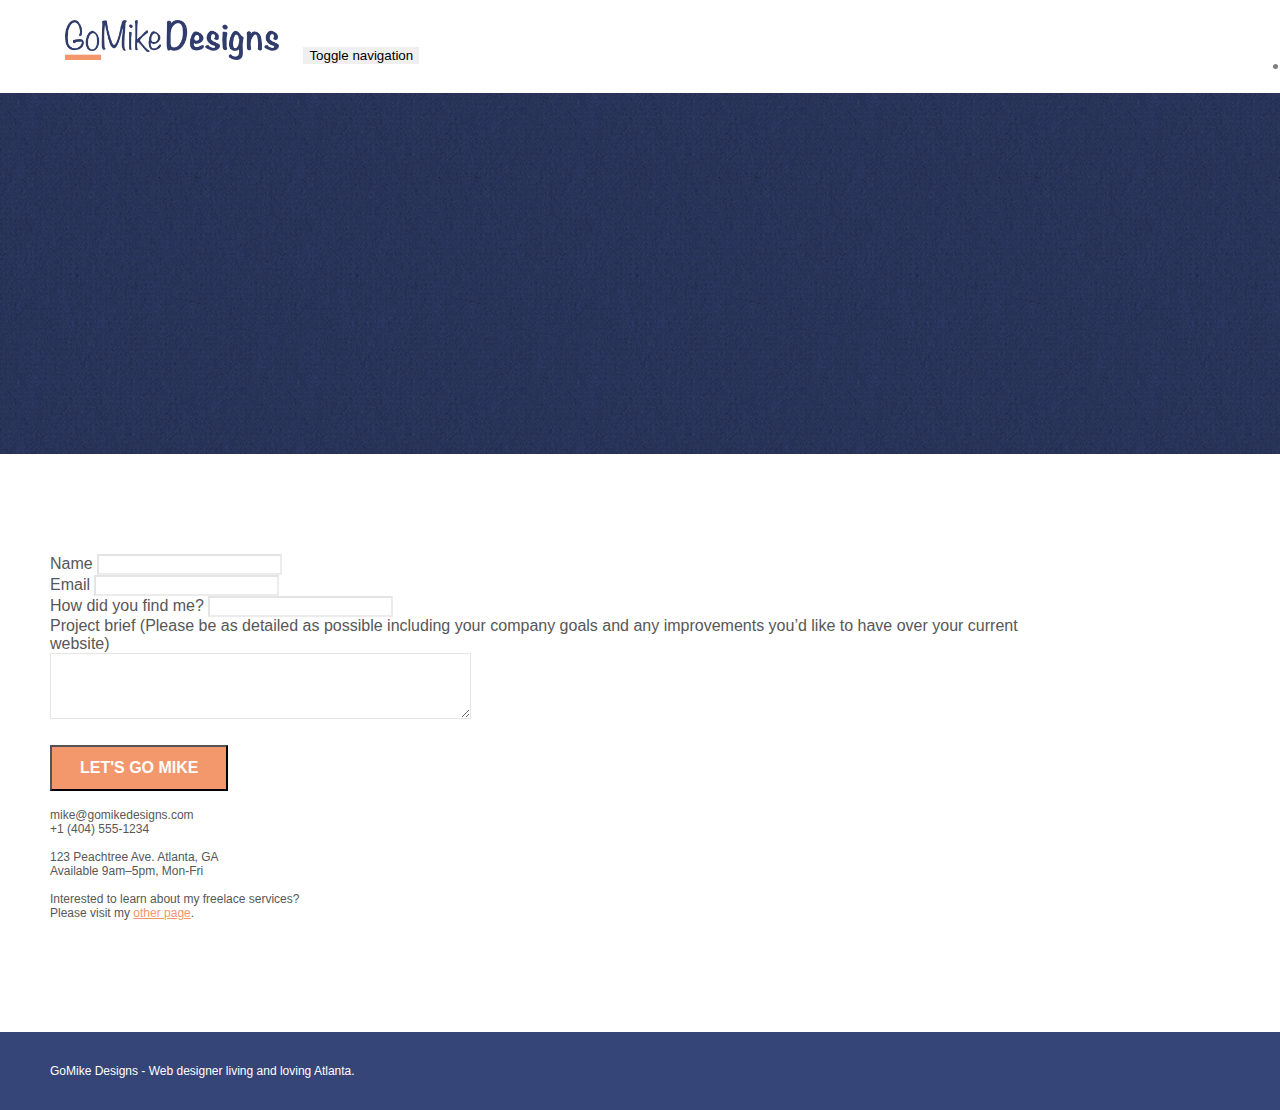
==== page2.html @ 4444575f "Add files via upload" ====
<!doctype html>
<html lang="Default">
<head>
    <meta charset="utf-8">
    <meta name="keywords" content="">
    <meta name="description" content="">
    <meta name="viewport" content="width=device-width, initial-scale=1.0, viewport-fit=cover">
    <link rel="shortcut icon" type="image/png" href="favicon.jpg">
    
	<link rel="stylesheet" type="text/css" href="./css/bootstrap.min.css">
	<link rel="stylesheet" type="text/css" href="style.css">
	<link rel="stylesheet" type="text/css" href="./css/font-awesome.min.css">
	<link rel="stylesheet" type="text/css" href="./css/et-line.min.css">
	
    
	<script src="./js/jquery-2.1.0.min.js"></script>
	<script src="./js/bootstrap.min.js"></script>
	<script src="./js/blocs.min.js"></script>
	<script src="./js/jqBootstrapValidation.js"></script>
	<script src="./js/formHandler.js"></script>
    <title>page2</title>

    
<!-- Analytics -->
 
<!-- Analytics END -->
    
</head>
<body>
<!-- Main container -->
<div class="page-container">
    
<!-- bloc-0 -->
<div class="bloc bgc-white l-bloc " id="bloc-0">
	<div class="container bloc-sm">
		<nav class="navbar row">
			<div class="navbar-header">
				<a class="navbar-brand" href="index.html"><img src="img/atlanta%20web%20design%20logo.png"  height="40" /></a>
				<button id="nav-toggle" type="button" class="ui-navbar-toggle navbar-toggle" data-toggle="collapse" data-target=".navbar-1">
					<span class="sr-only">Toggle navigation</span><span class="icon-bar"></span><span class="icon-bar"></span><span class="icon-bar"></span>
				</button>
			</div>
			<div class="collapse navbar-collapse navbar-1 special-dropdown-nav">
				<ul class="site-navigation nav navbar-nav">
					<li>
						<a href="index.html">Home</a>
					</li>
					<li>
					</li>
					<li>
						<a href="page2.html">page2</a>
					</li>
				</ul>
			</div>
		</nav>
	</div>
</div>
<!-- bloc-0 END -->

<!-- bloc-6 -->
<div class="bloc bg-dots-bg bg-repeat bgc-dark-slate-blue d-bloc bloc-bg-texture texture-paper" id="bloc-6">
	<div class="container bloc-lg">
		<div class="row">
			<div class="col-sm-12">
				<p class="text-center hero-bloc-text tc-white">
					Let&rsquo;s talk web design!
				</p>
				<p class="text-center mg-lg tc-white tight-width-whitespace">
					I&rsquo;m super excited that you want to work together.<br>Please fill in the form below or get in touch so I can learn about your project <br>and we can setup time to &nbsp;talk websites and Atlanta city love.
				</p>
			</div>
		</div>
	</div>
</div>
<!-- bloc-6 END -->

<!-- bloc-7 -->
<div class="bloc bgc-white l-bloc" id="bloc-7">
	<div class="container bloc-lg">
		<div class="row">
			<div class="col-sm-6">
				<form id="form_1" novalidate success-msg="Your message has been sent." fail-msg="Sorry it seems that our mail server is not responding, Sorry for the inconvenience!">
					<div class="form-group">
						<label>
							Name
						</label>
						<input id="name" class="form-control" required />
					</div>
					<div class="form-group">
						<label>
							Email
						</label>
						<input id="email" class="form-control" type="email" required />
					</div>
					<div class="form-group">
						<label>
							How did you find me?
						</label>
						<input class="form-control" type="email" required id="input_504" />
					</div>
					<div class="form-group">
						<label>
							Project brief (Please be as detailed as possible including your company goals and any improvements you&rsquo;d like to have over your current website)<br>
						</label><textarea id="message" class="form-control" rows="4" cols="50" required></textarea>
					</div> 
					<button class="bloc-button btn btn-lg btn-block cta-hero btn-atomic-tangerine" type="submit">
						Let's go Mike
					</button>
				</form>
			</div>
			<div class="col-sm-6">
				<p>
					mike@gomikedesigns.com<br>+1 (404) 555-1234<br> <br>123 Peachtree Ave. Atlanta, GA<br>Available 9am–5pm, Mon-Fri <br> <br>Interested to learn about my freelace services? <br>Please visit my&nbsp;<a class="ltc-atomic-tangerine" href="index.html">other page</a>.
				</p>
			</div>
		</div>
	</div>
</div>
<!-- bloc-7 END -->

<!-- ScrollToTop Button -->
<a class="bloc-button btn btn-d scrollToTop" onclick="scrollToTarget('1')"><span class="fa fa-chevron-up"></span></a>
<!-- ScrollToTop Button END-->


<!-- Footer - bloc-8 -->
<div class="bloc bgc-dark-slate-blue d-bloc" id="bloc-8">
	<div class="container bloc-sm">
		<div class="row">
			<div class="col-sm-12">
				<p class="text-center white">
					GoMike Designs - Web designer living and loving Atlanta.<br>
				</p>
				<div class="row row-no-gutters social">
					<div class="col-sm-3">
						<div class="text-center">
							<a class="social" href="index.html"><span class="fa fa-twitter icon-md"></span></a>
						</div>
					</div>
					<div class="col-sm-3">
						<div class="text-center">
							<a class="social" href="index.html"><span class="fa fa-facebook icon-md"></span></a>
						</div>
					</div>
					<div class="col-sm-3">
						<div class="text-center">
							<a class="social" href="index.html"><span class="fa fa-dribbble icon-md"></span></a>
						</div>
					</div>
					<div class="col-sm-3">
						<div class="text-center">
							<a class="social" href="index.html"><span class="fa fa-instagram icon-md"></span></a>
						</div>
					</div>
				</div>
			</div>
		</div>
	</div>
</div>
<!-- Footer - bloc-8 END -->

</div>
<!-- Main container END -->
    

</body>
</html>
---- style.css ----
body {
    margin: 0;
    padding: 0;
    background: #FFF;
    overflow-x: hidden;
    -webkit-font-smoothing: antialiased;
    -moz-osx-font-smoothing: grayscale;
}

a,
button {
    transition: all .3s ease-in-out;
    outline: none!important;
}

a:hover {
    text-decoration: none;
    cursor: pointer;
}

#page-loading-blocs-notifaction {
    position: fixed;
    top: 0;
    bottom: 0;
    width: 100%;
    z-index: 100000;
    background: #FFFFFF url("img/pageload-spinner.gif") no-repeat center center;
}

.bloc {
    width: 100%;
    clear: both;
    background: 50% 50% no-repeat;
    padding: 0 50px;
    -webkit-background-size: cover;
    -moz-background-size: cover;
    -o-background-size: cover;
    background-size: cover;
    position: relative;
}

.bloc .container {
    padding-left: 0;
    padding-right: 0;
}

.bloc-lg {
    padding: 100px 50px;
}

.bloc-md {
    padding: 50px;
}

.bloc-sm {
    padding: 20px 50px;
}

.bg-center,
.bg-l-edge,
.bg-r-edge,
.bg-t-edge,
.bg-b-edge,
.bg-tl-edge,
.bg-bl-edge,
.bg-tr-edge,
.bg-br-edge,
.bg-repeat {
    -webkit-background-size: auto!important;
    -moz-background-size: auto!important;
    -o-background-size: auto!important;
    background-size: auto!important;
}

.bg-repeat {
    background: repeat;
}

.bg-t-edge {
    background: top no-repeat;
}

.bloc-bg-texture::before {
    content: "";
    background-size: 2px 2px;
    position: absolute;
    top: 0;
    bottom: 0;
    left: 0;
    right: 0;
}

.texture-paper::before {
    background: url("img/texture-paper.png");
    background-size: 280px 280px;
}

.b-parallax {
    background-attachment: fixed;
}

.d-bloc {
    color: rgba(255, 255, 255, .7);
}

.d-bloc button:hover {
    color: rgba(255, 255, 255, .9);
}

.d-bloc .icon-round,
.d-bloc .icon-square,
.d-bloc .icon-rounded,
.d-bloc .icon-semi-rounded-a,
.d-bloc .icon-semi-rounded-b {
    border-color: rgba(255, 255, 255, .9);
}

.d-bloc .divider-h span {
    border-color: rgba(255, 255, 255, .2);
}

.d-bloc .a-btn,
.d-bloc .navbar a,
.d-bloc .navbar-brand,
.d-bloc a .icon-sm,
.d-bloc a .icon-md,
.d-bloc a .icon-lg,
.d-bloc a .icon-xl,
.d-bloc h1 a,
.d-bloc h2 a,
.d-bloc h3 a,
.d-bloc h4 a,
.d-bloc h5 a,
.d-bloc h6 a,
.d-bloc p a {
    color: rgba(255, 255, 255, .6);
}

.d-bloc .a-btn:hover,
.d-bloc .navbar a:hover,
.d-bloc .navbar-brand:hover,
.d-bloc a:hover .icon-sm,
.d-bloc a:hover .icon-md,
.d-bloc a:hover .icon-lg,
.d-bloc a:hover .icon-xl,
.d-bloc h1 a:hover,
.d-bloc h2 a:hover,
.d-bloc h3 a:hover,
.d-bloc h4 a:hover,
.d-bloc h5 a:hover,
.d-bloc h6 a:hover,
.d-bloc p a:hover {
    color: rgba(255, 255, 255, 1);
}

.d-bloc .navbar-toggle .icon-bar {
    background: rgba(255, 255, 255, 1);
}

.d-bloc .btn-wire,
.d-bloc .btn-wire:hover {
    color: rgba(255, 255, 255, 1);
    border-color: rgba(255, 255, 255, 1);
}

.d-bloc .panel {
    color: rgba(0, 0, 0, .5);
}

.d-bloc .panel button:hover {
    color: rgba(0, 0, 0, .7);
}

.d-bloc .panel icon {
    border-color: rgba(0, 0, 0, .7);
}

.d-bloc .panel .divider-h span {
    border-color: rgba(0, 0, 0, .1);
}

.d-bloc .panel .a-btn {
    color: rgba(0, 0, 0, .6);
}

.d-bloc .panel .a-btn:hover {
    color: rgba(0, 0, 0, 1);
}

.d-bloc .panel .btn-wire,
.d-bloc .panel .btn-wire:hover {
    color: rgba(0, 0, 0, .7);
    border-color: rgba(0, 0, 0, .3);
}

.d-bloc .panel,
.l-bloc {
    color: rgba(0, 0, 0, .5);
}

.d-bloc .panel button:hover,
.l-bloc button:hover {
    color: rgba(0, 0, 0, .7);
}

.l-bloc .icon-round,
.l-bloc .icon-square,
.l-bloc .icon-rounded,
.l-bloc .icon-semi-rounded-a,
.l-bloc .icon-semi-rounded-b {
    border-color: rgba(0, 0, 0, .7);
}

.d-bloc .panel .divider-h span,
.l-bloc .divider-h span {
    border-color: rgba(0, 0, 0, .1);
}

.d-bloc .panel .a-btn,
.l-bloc .a-btn,
.l-bloc .navbar a,
.l-bloc .navbar-brand,
.l-bloc a .icon-sm,
.l-bloc a .icon-md,
.l-bloc a .icon-lg,
.l-bloc a .icon-xl,
.l-bloc h1 a,
.l-bloc h2 a,
.l-bloc h3 a,
.l-bloc h4 a,
.l-bloc h5 a,
.l-bloc h6 a,
.l-bloc p a {
    color: rgba(0, 0, 0, .6);
}

.d-bloc .panel .a-btn:hover,
.l-bloc .a-btn:hover,
.l-bloc .navbar a:hover,
.l-bloc .navbar-brand:hover,
.l-bloc a:hover .icon-sm,
.l-bloc a:hover .icon-md,
.l-bloc a:hover .icon-lg,
.l-bloc a:hover .icon-xl,
.l-bloc h1 a:hover,
.l-bloc h2 a:hover,
.l-bloc h3 a:hover,
.l-bloc h4 a:hover,
.l-bloc h5 a:hover,
.l-bloc h6 a:hover,
.l-bloc p a:hover {
    color: rgba(0, 0, 0, 1);
}

.l-bloc .navbar-toggle .icon-bar {
    color: rgba(0, 0, 0, .6);
}

.d-bloc .panel .btn-wire,
.d-bloc .panel .btn-wire:hover,
.l-bloc .btn-wire,
.l-bloc .btn-wire:hover {
    color: rgba(0, 0, 0, .7);
    border-color: rgba(0, 0, 0, .3);
}

.voffset {
    margin-top: 30px;
}

.voffset-lg {
    margin-top: 80px;
}

.row-no-gutters {
    margin-right: 0;
    margin-left: 0;
}

.row.row-no-gutters > [class^="col-"],
.row.row-no-gutters > [class*=" col-"] {
    padding-right: 0;
    padding-left: 0;
}

#bloc-2-services p {
    font-size: 11px;
}

.navbar {
    margin-bottom: 0;
    z-index: 1;
}

.navbar-brand {
    height: auto;
    padding: 3px 15px;
    font-size: 25px;
    font-weight: normal;
    font-weight: 600;
    line-height: 44px;
}

.navbar-brand img {
    max-height: 200px;
    margin: 0 5px 0 0;
    display: inline;
}

.navbar-brand img[src$=svg] {
    min-width: 100px;
}

.nav-center .navbar-brand img {
    margin: 0;
}

.navbar .nav {
    padding-top: 2px;
    margin-right: -16px;
    float: right;
    z-index: 1;
}

.nav > li {
    float: left;
    margin-top: 4px;
    font-size: 16px;
}

.navbar-nav .open .dropdown-menu > li > a {
    text-align: inherit;
}

.nav > li a:hover,
.nav > li a:focus {
    background: transparent;
}

.navbar-toggle {
    margin: 10px 10px 0 0;
    border: 0px;
}

.navbar-toggle:hover {
    background: transparent!important;
}

.navbar-toggle .icon-bar {
    background-color: rgba(0, 0, 0, .5);
    width: 26px;
}

.nav-invert .navbar .nav {
    float: left;
}

.nav-invert .navbar-header,
.nav-invert .navbar-brand {
    float: right;
    position: relative;
    z-index: 2;
}

@media (min-width: 768px) {
    .site-navigation {
        position: absolute;
        top: 50%;
        right: 20px;
        transform: translate(0, -50%);
        -webkit-transform: translateY(-50%);
    }
    .nav > li .dropdown-menu a,
    .nav > li .dropdown-menu a:hover {
        color: #484848;
    }
    .nav-invert .site-navigation {
        left: 0;
        right: 0;
    }
    .nav-center {
        text-align: center;
    }
    .nav-center .navbar-header {
        width: 100%;
    }
    .nav-center .navbar-header,
    .nav-center .navbar-brand,
    .nav-center .nav > li {
        float: none;
        display: inline-block;
    }
    .nav-center .site-navigation {
        position: relative;
        width: 100%;
        right: 0;
        margin-right: 0px;
        margin-top: 20px;
    }
    .nav-center.mini-nav .navbar-toggle {
        float: none;
        margin: 10px auto 0;
    }
}

.nav > li > .dropdown a {
    background: none!important;
    display: block;
    padding: 14px 15px;
}

nav .caret {
    margin: 0 5px;
}

.dropdown-menu .dropdown-menu {
    top: -8px;
    left: 100%;
}

.dropdown-menu .dropmenu-flow-right {
    top: 100%;
    left: 0;
    margin-left: -1px;
    border-top-left-radius: 0;
    border-top-right-radius: 0;
}

.dropdown-menu .dropdown span {
    border: 4px solid black;
    border-top-color: transparent;
    border-right-color: transparent;
    border-bottom-color: transparent;
    margin: 6px -5px 0 0!important;
    float: right;
}

.mg-md {
    margin-top: 10px;
    margin-bottom: 20px;
}

.mg-lg {
    margin-top: 10px;
    margin-bottom: 40px;
}

.btn {
    margin: 0 5px 5px 0;
}

.btn.pull-right {
    margin: 0 0 5px 5px;
}

.btn-d,
.btn-d:hover,
.btn-d:focus {
    color: #FFF;
    background: rgba(0, 0, 0, .3);
}

button {
    outline: none!important;
}

.btn-rd {
    border-radius: 40px;
}

.btn-clean {
    border: 1px solid rgba(0, 0, 0, .08);
    border-bottom-color: rgba(0, 0, 0, .1);
    text-shadow: 0 1px 0 rgba(0, 0, 1, .1);
    box-shadow: 0 1px 3px rgba(0, 0, 1, .25), inset 0 1px 0 0 rgba(255, 255, 255, .15);
}

.icon-md {
    font-size: 30px!important;
}

.icon-lg {
    font-size: 60px!important;
}

.sm-shadow {
    text-shadow: 0 1px 2px rgba(0, 0, 0, .3);
}

.panel-sq,
.panel-sq .panel-heading,
.panel-sq .panel-footer {
    border-radius: 0;
}

.panel-rd {
    border-radius: 30px;
}

.panel-rd .panel-heading {
    border-radius: 29px 29px 0 0;
}

.panel-rd .panel-footer {
    border-radius: 0 0 29px 29px;
}

.form-control {
    border-color: rgba(0, 0, 0, .1);
    box-shadow: none;
}

.scrollToTop {
    width: 40px;
    height: 40px;
    position: fixed;
    bottom: 20px;
    right: 20px;
    opacity: 0;
    z-index: 500;
    transition: all .3s ease-in-out;
}

.scrollToTop span {
    margin-top: 6px;
}

.showScrollTop {
    font-size: 14px;
    opacity: 1;
}

a[data-lightbox] {
    position: relative;
    display: block;
    text-align: center;
}

a[data-lightbox]:hover::before {
    content: "+";
    font-family: "HelveticaNeue-Light", "Helvetica Neue Light", "Helvetica Neue", Helvetica, Arial;
    font-size: 32px;
    width: 50px;
    height: 50px;
    margin-left: -25px;
    border-radius: 50%;
    background: rgba(0, 0, 0, .6);
    color: #FFF;
    font-weight: 100;
    z-index: 1;
    position: absolute;
    top: 50%;
    transform: translateY(-50%);
    -webkit-transform: translateY(-50%);
}

a[data-lightbox]:hover img {
    opacity: 0.6;
    -webkit-animation-fill-mode: none;
    animation-fill-mode: none;
}

#lightbox-modal {
    display: flex;
    align-items: center;
}

#lightbox-modal .modal-dialog {
    width: 90%;
    max-width: 900px;
    margin: 0 auto 0;
}

#lightbox-modal .modal-dialog img {
    max-height: 90vh;
    margin: 0 auto;
}

.lightbox-caption {
    padding: 20px;
    color: #FFF;
    background: rgba(0, 0, 0, .5);
    position: absolute;
    left: 15px;
    right: 15px;
    bottom: 5px;
}

.close-lightbox {
    color: #FFF;
    font-size: 30px;
    position: absolute;
    top: 20px;
    right: 20px;
    z-index: 20;
    background: rgba(0, 0, 0, .5);
    border: none;
    line-height: 30px;
    padding: 0 9px 5px;
    opacity: 0.3;
}

.close-lightbox:hover,
.next-lightbox:hover,
.prev-lightbox:hover {
    opacity: 1.0;
    color: #FFF;
}

.next-lightbox,
.prev-lightbox {
    font-size: 20px;
    color: rgba(255, 255, 255, .9);
    background: rgba(0, 0, 0, .5);
    transition: all .2s ease-in-out;
    position: absolute;
    top: 45%;
    z-index: 1;
    opacity: 0.4;
}

.next-lightbox {
    padding: 6px 8px 1px 13px;
    right: 25px;
}

.prev-lightbox {
    padding: 6px 13px 1px 10px;
    left: 25px;
}

.snapshot-lb .modal-body {
    padding-bottom: 45px;
}

.snapshot-lb .lightbox-caption {
    padding: 0;
    color: rgba(0, 0, 0, .5);
    background: none;
}

h1,
h2,
h3,
h4,
h5,
h6,
p,
label,
.btn,
a {
    font-family: "helvetica";
    font-weight: 400;
    color: #575757!important;
}

.container {
    max-width: 1000px;
}

.hero-bloc-text {
    font-size: 38px;
}

.hero-bloc-text-sub {
    font-size: 36px;
}

.statement-bloc-text {
    line-height: 26px;
    font-style: italic;
    font-size: 20px;
    text-align: center;
    font-weight: lighter;
    max-width: 520px;
    margin: auto auto auto auto;
}

p {
    font-size: 12px;
}

.tight-width-whitespace {
    max-width: 600px;
    margin: auto auto auto auto;
}

.h1 {
    font-size: 20px;
    font-family: "Open Sans";
}

.cta-hero {
    margin-top: 22px;
    color: #FFFFFF!important;
    text-transform: uppercase;
    padding: 12px 28px 12px 28px;
    font-size: 1.0em;
    font-weight: 700;
}

.social {
    max-width: 400px;
    margin: auto auto auto auto;
}

h2 {
    font-size: 22px;
    line-height: 1.4em;
}

h3 {
    font-size: 15px;
    text-transform: uppercase;
    font-weight: 700;
    color: #333333!important;
}

.med-width-whitespace {
    max-width: 800px;
    margin: auto auto auto auto;
    box-shadow: 0px 0px 0px #000000;
}

h1 {
    color: #333333!important;
}

h4 {
    color: #333333!important;
}

.icons {
    margin-bottom: 14px;
    margin-top: 24px;
}

.white {
    color: #FFFFFF!important;
}

.portfolio-thumb {
    margin-bottom: 24px;
}

.portfolio-row {
    margin-bottom: 44px;
    margin-top: 50px;
}

.avatar {
    box-shadow: 0px 4px 9px rgba(0, 0, 0, 0.3);
}

.black-background {
    background-color: rgba(35, 31, 32, 0.7);
    padding: 40px 40px 40px 40px;
}

.bold-link {
    font-weight: 900;
    text-decoration: underline!important;
}

.service-header {
    font-size: 15px;
    font-weight: 700;
    text-transform: uppercase;
}

.bgc-white {
    background-color: #FFFFFF;
}

.bgc-dark-slate-blue {
    background-color: #364577;
}

.bgc-atomic-tangerine {
    background-color: #F3976C;
}

.tc-white {
    color: #364577!important;
}

.btn-atomic-tangerine {
    background: #F3976C;
    color: #FFFFFF!important;
}

.btn-atomic-tangerine:hover {
    background: #c27956!important;
    color: #FFFFFF!important;
}

.ltc-white {
    color: #FFFFFF!important;
}

.ltc-white:hover {
    color: #cccccc!important;
}

.ltc-atomic-tangerine {
    color: #F3976C!important;
}

.ltc-atomic-tangerine:hover {
    color: #c27956!important;
}

.icon-dark-slate-blue {
    color: #364577!important;
    border-color: #364577!important;
}

.bg-dots-bg {
    background-image: url("img/dots-bg.png");
}

.bg-lines-h2-bg {
    background-image: url("img/lines-h2-bg.png");
}

.bg-atlanta-20made-20sign {
    background-image: url("img/atlanta%20made%20sign.jpg");
}

.bg-atlanta-20made-20sign-20orange {
    background-image: url("img/atlanta%20made%20sign%20orange.jpg");
}

@media (max-width: 1024px) {
    .bloc {
        padding-left: 20px;
        padding-right: 20px;
    }
    .bloc.full-width-bloc,
    .bloc-tile-2.full-width-bloc .container,
    .bloc-tile-3.full-width-bloc .container,
    .bloc-tile-4.full-width-bloc .container {
        padding-left: 0;
        padding-right: 0;
    }
}

@media (max-width: 992px) and (min-width: 768px) {
    .navbar .nav {
        max-width: 80%
    }
    .nav-center.navbar .nav {
        max-width: 100%
    }
}

@media only screen and (min-device-width: 768px) and (max-device-width: 1024px) and (orientation: landscape) {
    .b-parallax {
        background-attachment: scroll;
    }
}

@media only screen and (min-device-width: 1024px) and (max-device-width: 1366px) and (-webkit-min-device-pixel-ratio: 1.5) {
    .b-parallax {
        background-attachment: scroll;
    }
}

@media (max-width: 991px) {
    .container {
        width: 100%;
    }
    .b-parallax {
        background-attachment: scroll;
    }
    .page-container,
    #hero-bloc {
        overflow-x: hidden;
        position: relative;
    }
    .bloc {
        padding-left: constant(safe-area-inset-left);
        padding-right: constant(safe-area-inset-right);
    }
    .bloc-group,
    .bloc-group .bloc {
        display: block;
        width: 100%;
    }
    .bloc-fill-screen .fill-bloc-top-edge,
    .bloc-fill-screen .fill-bloc-bottom-edge {
        padding: 0 20px;
        padding-left: constant(safe-area-inset-left);
        padding-right: constant(safe-area-inset-right);
    }
}

@media (max-width: 767px) {
    .page-container {
        overflow-x: hidden;
        position: relative;
    }
    h1,
    h2,
    h3,
    h4,
    h5,
    h6,
    p,
    #disqus_thread {
        padding-left: 10px!important;
        padding-right: 10px!important;
    }
    .b-parallax {
        background-attachment: scroll;
    }
    .navbar .nav {
        padding-top: 0;
        border-top: 1px solid rgba(0, 0, 0, .2);
        float: none!important;
    }
    .navbar.row {
        margin-left: 0;
        margin-right: 0;
    }
    .site-navigation {
        position: inherit;
        transform: none;
        -webkit-transform: none;
        -ms-transform: none;
    }
    .nav > li {
        margin-top: 0;
        border-bottom: 1px solid rgba(0, 0, 0, .1);
        background: rgba(0, 0, 0, .05);
        text-align: left;
        padding-left: 15px;
        width: 100%;
    }
    .nav > li:hover {
        background: rgba(0, 0, 0, .08);
    }
    .dropdown .dropdown a .caret {
        float: none;
        margin: 5px 0 0 10px!important;
        border: 4px solid black;
        border-bottom-color: transparent;
        border-right-color: transparent;
        border-left-color: transparent;
    }
    #hero-bloc .navbar .nav {
        background: rgba(0, 0, 0, .8);
    }
    #hero-bloc .navbar .nav a {
        color: rgba(255, 255, 255, .6);
    }
    .hero {
        padding: 50px 0;
    }
    .hero-nav {
        left: -1px;
        right: -1px;
    }
    .navbar-collapse {
        padding: 0;
        overflow-x: hidden;
        -webkit-box-shadow: none;
        box-shadow: none;
    }
    .navbar-brand img {
        max-height: 40px;
        width: auto;
    }
    .nav-invert .navbar-header {
        float: none;
        width: 100%;
    }
    .nav-invert .navbar-toggle {
        float: left;
        margin-left: 10px;
    }
    .bloc {
        padding-left: 0;
        padding-right: 0;
    }
    .bloc-xxl,
    .bloc-xl,
    .bloc-lg {
        padding: 40px 0;
    }
    .bloc-sm,
    .bloc-md {
        padding-left: 0;
        padding-right: 0;
    }
    .bloc-tile-2 .container,
    .bloc-tile-3 .container,
    .bloc-tile-4 .container,
    .bloc-fill-screen .fill-bloc-top-edge,
    .bloc-fill-screen .fill-bloc-bottom-edge {
        padding-left: 0;
        padding-right: 0;
    }
    .a-block {
        padding: 0 10px;
    }
    .btn-dwn {
        display: none;
    }
    .voffset {
        margin-top: 5px;
    }
    .voffset-md {
        margin-top: 20px;
    }
    .voffset-lg {
        margin-top: 30px;
    }
    form {
        padding: 5px;
    }
    .close-lightbox {
        display: inline-block;
    }
    .blocsapp-device-iphone5 {
        background-size: 216px 425px;
        padding-top: 60px;
        width: 216px;
        height: 425px;
    }
    .blocsapp-device-iphone5 img {
        width: 180px;
        height: 320px;
    }
}

@media (max-width: 400px) {
    .bloc {
        padding-left: 0;
        padding-right: 0;
    }
}

@media (max-width: 767px) {
    .bloc-mob-center-text {
        text-align: center;
    }
}
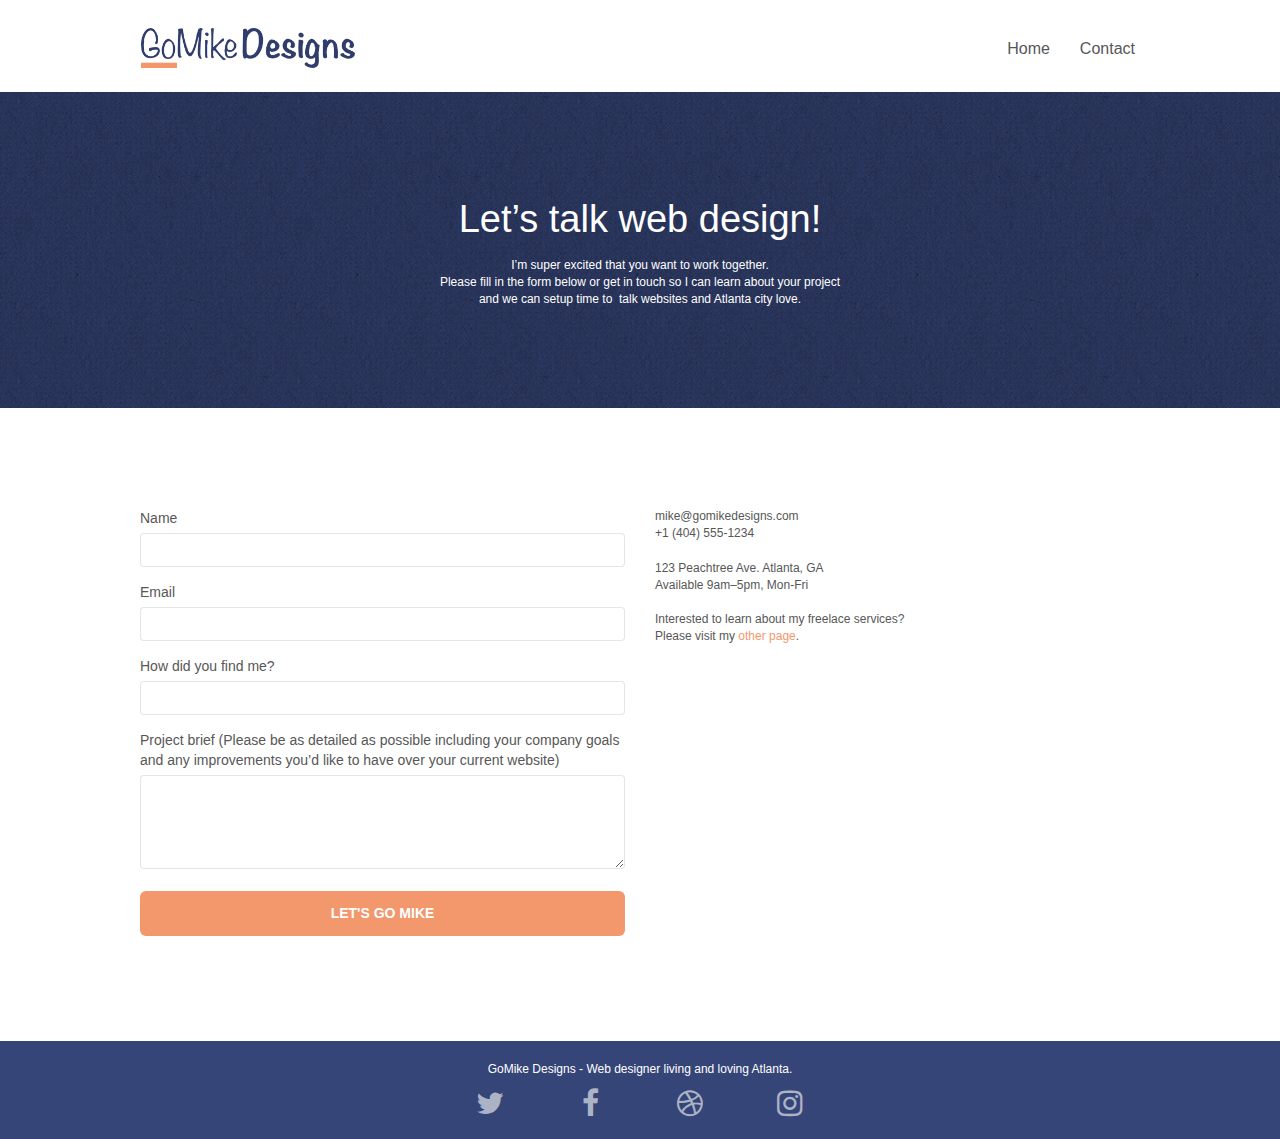
==== commit f72808e0: "Change color of text fix navigation and keywords" ====
--- a/page2.html
+++ b/page2.html
@@ -7,17 +7,17 @@
     <meta name="viewport" content="width=device-width, initial-scale=1.0, viewport-fit=cover">
     <link rel="shortcut icon" type="image/png" href="favicon.jpg">
     
-	<link rel="stylesheet" type="text/css" href="./css/bootstrap.min.css">
+	<link rel="stylesheet" type="text/css" href="./css/bootstrap.css">
 	<link rel="stylesheet" type="text/css" href="style.css">
-	<link rel="stylesheet" type="text/css" href="./css/font-awesome.min.css">
-	<link rel="stylesheet" type="text/css" href="./css/et-line.min.css">
+	<link rel="stylesheet" type="text/css" href="./css/font-awesome.css">
+	<link rel="stylesheet" type="text/css" href="./css/et-line.css">
 	
     
-	<script src="./js/jquery-2.1.0.min.js"></script>
-	<script src="./js/bootstrap.min.js"></script>
-	<script src="./js/blocs.min.js"></script>
-	<script src="./js/jqBootstrapValidation.js"></script>
-	<script src="./js/formHandler.js"></script>
+	<script src="./js/jquery-2.1.0.js"></script>
+	<script src="./js/bootstrap.js"></script>
+	<script src="./js/blocs.js"></script>
+	<script src="./js/jquery.touchSwipe.js"></script>
+	<script src="./js/gmaps.js"></script>
     <title>page2</title>
 
     
@@ -48,7 +48,7 @@
 					<li>
 					</li>
 					<li>
-						<a href="page2.html">page2</a>
+						<a href="page2.html">Contact</a>
 					</li>
 				</ul>
 			</div>
--- a/style.css
+++ b/style.css
@@ -438,6 +438,7 @@
 .mg-md {
     margin-top: 10px;
     margin-bottom: 20px;
+    font-size: 26px;
 }
 
 .mg-lg {
@@ -781,7 +782,7 @@
 }
 
 .tc-white {
-    color: #364577!important;
+    color: #ffffff!important;
 }
 
 .btn-atomic-tangerine {
@@ -828,7 +829,7 @@
 }
 
 .bg-atlanta-20made-20sign-20orange {
-    background-image: url("img/atlanta%20made%20sign%20orange.jpg");
+    background-image: url("img/atlanta-made-sign-orange-min.jpg");
 }
 
 @media (max-width: 1024px) {
--- a/css/et-line.css
+++ b/css/et-line.css
@@ -0,0 +1,519 @@
+@font-face {
+    font-family: et-line;
+    src: url(../fonts/et-line.eot);
+    src: url(../fonts/et-line.eot?#iefix) format('embedded-opentype'), url(../fonts/et-line.woff) format('woff'), url(../fonts/et-line.ttf) format('truetype'), url(../fonts/et-line.svg#et-line) format('svg');
+    font-weight: 400;
+    font-style: normal
+}
+
+.et-icon-adjustments,
+.et-icon-alarmclock,
+.et-icon-anchor,
+.et-icon-aperture,
+.et-icon-attachment,
+.et-icon-bargraph,
+.et-icon-basket,
+.et-icon-beaker,
+.et-icon-bike,
+.et-icon-book-open,
+.et-icon-briefcase,
+.et-icon-browser,
+.et-icon-calendar,
+.et-icon-camera,
+.et-icon-caution,
+.et-icon-chat,
+.et-icon-circle-compass,
+.et-icon-clipboard,
+.et-icon-clock,
+.et-icon-cloud,
+.et-icon-compass,
+.et-icon-desktop,
+.et-icon-dial,
+.et-icon-document,
+.et-icon-documents,
+.et-icon-download,
+.et-icon-dribbble,
+.et-icon-edit,
+.et-icon-envelope,
+.et-icon-expand,
+.et-icon-facebook,
+.et-icon-flag,
+.et-icon-focus,
+.et-icon-gears,
+.et-icon-genius,
+.et-icon-gift,
+.et-icon-global,
+.et-icon-globe,
+.et-icon-googleplus,
+.et-icon-grid,
+.et-icon-happy,
+.et-icon-hazardous,
+.et-icon-heart,
+.et-icon-hotairballoon,
+.et-icon-hourglass,
+.et-icon-key,
+.et-icon-laptop,
+.et-icon-layers,
+.et-icon-lifesaver,
+.et-icon-lightbulb,
+.et-icon-linegraph,
+.et-icon-linkedin,
+.et-icon-lock,
+.et-icon-magnifying-glass,
+.et-icon-map,
+.et-icon-map-pin,
+.et-icon-megaphone,
+.et-icon-mic,
+.et-icon-mobile,
+.et-icon-newspaper,
+.et-icon-notebook,
+.et-icon-paintbrush,
+.et-icon-paperclip,
+.et-icon-pencil,
+.et-icon-phone,
+.et-icon-picture,
+.et-icon-pictures,
+.et-icon-piechart,
+.et-icon-presentation,
+.et-icon-pricetags,
+.et-icon-printer,
+.et-icon-profile-female,
+.et-icon-profile-male,
+.et-icon-puzzle,
+.et-icon-quote,
+.et-icon-recycle,
+.et-icon-refresh,
+.et-icon-ribbon,
+.et-icon-rss,
+.et-icon-sad,
+.et-icon-scissors,
+.et-icon-scope,
+.et-icon-search,
+.et-icon-shield,
+.et-icon-speedometer,
+.et-icon-strategy,
+.et-icon-streetsign,
+.et-icon-tablet,
+.et-icon-target,
+.et-icon-telescope,
+.et-icon-toolbox,
+.et-icon-tools,
+.et-icon-tools-2,
+.et-icon-trophy,
+.et-icon-tumblr,
+.et-icon-twitter,
+.et-icon-upload,
+.et-icon-video,
+.et-icon-wallet,
+.et-icon-wine {
+    font-family: et-line;
+    speak: none;
+    font-style: normal;
+    font-weight: 400;
+    font-variant: normal;
+    text-transform: none;
+    line-height: 1;
+    -webkit-font-smoothing: antialiased;
+    -moz-osx-font-smoothing: grayscale;
+    display: inline-block
+}
+
+.et-icon-mobile:before {
+    content: "\e000"
+}
+
+.et-icon-laptop:before {
+    content: "\e001"
+}
+
+.et-icon-desktop:before {
+    content: "\e002"
+}
+
+.et-icon-tablet:before {
+    content: "\e003"
+}
+
+.et-icon-phone:before {
+    content: "\e004"
+}
+
+.et-icon-document:before {
+    content: "\e005"
+}
+
+.et-icon-documents:before {
+    content: "\e006"
+}
+
+.et-icon-search:before {
+    content: "\e007"
+}
+
+.et-icon-clipboard:before {
+    content: "\e008"
+}
+
+.et-icon-newspaper:before {
+    content: "\e009"
+}
+
+.et-icon-notebook:before {
+    content: "\e00a"
+}
+
+.et-icon-book-open:before {
+    content: "\e00b"
+}
+
+.et-icon-browser:before {
+    content: "\e00c"
+}
+
+.et-icon-calendar:before {
+    content: "\e00d"
+}
+
+.et-icon-presentation:before {
+    content: "\e00e"
+}
+
+.et-icon-picture:before {
+    content: "\e00f"
+}
+
+.et-icon-pictures:before {
+    content: "\e010"
+}
+
+.et-icon-video:before {
+    content: "\e011"
+}
+
+.et-icon-camera:before {
+    content: "\e012"
+}
+
+.et-icon-printer:before {
+    content: "\e013"
+}
+
+.et-icon-toolbox:before {
+    content: "\e014"
+}
+
+.et-icon-briefcase:before {
+    content: "\e015"
+}
+
+.et-icon-wallet:before {
+    content: "\e016"
+}
+
+.et-icon-gift:before {
+    content: "\e017"
+}
+
+.et-icon-bargraph:before {
+    content: "\e018"
+}
+
+.et-icon-grid:before {
+    content: "\e019"
+}
+
+.et-icon-expand:before {
+    content: "\e01a"
+}
+
+.et-icon-focus:before {
+    content: "\e01b"
+}
+
+.et-icon-edit:before {
+    content: "\e01c"
+}
+
+.et-icon-adjustments:before {
+    content: "\e01d"
+}
+
+.et-icon-ribbon:before {
+    content: "\e01e"
+}
+
+.et-icon-hourglass:before {
+    content: "\e01f"
+}
+
+.et-icon-lock:before {
+    content: "\e020"
+}
+
+.et-icon-megaphone:before {
+    content: "\e021"
+}
+
+.et-icon-shield:before {
+    content: "\e022"
+}
+
+.et-icon-trophy:before {
+    content: "\e023"
+}
+
+.et-icon-flag:before {
+    content: "\e024"
+}
+
+.et-icon-map:before {
+    content: "\e025"
+}
+
+.et-icon-puzzle:before {
+    content: "\e026"
+}
+
+.et-icon-basket:before {
+    content: "\e027"
+}
+
+.et-icon-envelope:before {
+    content: "\e028"
+}
+
+.et-icon-streetsign:before {
+    content: "\e029"
+}
+
+.et-icon-telescope:before {
+    content: "\e02a"
+}
+
+.et-icon-gears:before {
+    content: "\e02b"
+}
+
+.et-icon-key:before {
+    content: "\e02c"
+}
+
+.et-icon-paperclip:before {
+    content: "\e02d"
+}
+
+.et-icon-attachment:before {
+    content: "\e02e"
+}
+
+.et-icon-pricetags:before {
+    content: "\e02f"
+}
+
+.et-icon-lightbulb:before {
+    content: "\e030"
+}
+
+.et-icon-layers:before {
+    content: "\e031"
+}
+
+.et-icon-pencil:before {
+    content: "\e032"
+}
+
+.et-icon-tools:before {
+    content: "\e033"
+}
+
+.et-icon-tools-2:before {
+    content: "\e034"
+}
+
+.et-icon-scissors:before {
+    content: "\e035"
+}
+
+.et-icon-paintbrush:before {
+    content: "\e036"
+}
+
+.et-icon-magnifying-glass:before {
+    content: "\e037"
+}
+
+.et-icon-circle-compass:before {
+    content: "\e038"
+}
+
+.et-icon-linegraph:before {
+    content: "\e039"
+}
+
+.et-icon-mic:before {
+    content: "\e03a"
+}
+
+.et-icon-strategy:before {
+    content: "\e03b"
+}
+
+.et-icon-beaker:before {
+    content: "\e03c"
+}
+
+.et-icon-caution:before {
+    content: "\e03d"
+}
+
+.et-icon-recycle:before {
+    content: "\e03e"
+}
+
+.et-icon-anchor:before {
+    content: "\e03f"
+}
+
+.et-icon-profile-male:before {
+    content: "\e040"
+}
+
+.et-icon-profile-female:before {
+    content: "\e041"
+}
+
+.et-icon-bike:before {
+    content: "\e042"
+}
+
+.et-icon-wine:before {
+    content: "\e043"
+}
+
+.et-icon-hotairballoon:before {
+    content: "\e044"
+}
+
+.et-icon-globe:before {
+    content: "\e045"
+}
+
+.et-icon-genius:before {
+    content: "\e046"
+}
+
+.et-icon-map-pin:before {
+    content: "\e047"
+}
+
+.et-icon-dial:before {
+    content: "\e048"
+}
+
+.et-icon-chat:before {
+    content: "\e049"
+}
+
+.et-icon-heart:before {
+    content: "\e04a"
+}
+
+.et-icon-cloud:before {
+    content: "\e04b"
+}
+
+.et-icon-upload:before {
+    content: "\e04c"
+}
+
+.et-icon-download:before {
+    content: "\e04d"
+}
+
+.et-icon-target:before {
+    content: "\e04e"
+}
+
+.et-icon-hazardous:before {
+    content: "\e04f"
+}
+
+.et-icon-piechart:before {
+    content: "\e050"
+}
+
+.et-icon-speedometer:before {
+    content: "\e051"
+}
+
+.et-icon-global:before {
+    content: "\e052"
+}
+
+.et-icon-compass:before {
+    content: "\e053"
+}
+
+.et-icon-lifesaver:before {
+    content: "\e054"
+}
+
+.et-icon-clock:before {
+    content: "\e055"
+}
+
+.et-icon-aperture:before {
+    content: "\e056"
+}
+
+.et-icon-quote:before {
+    content: "\e057"
+}
+
+.et-icon-scope:before {
+    content: "\e058"
+}
+
+.et-icon-alarmclock:before {
+    content: "\e059"
+}
+
+.et-icon-refresh:before {
+    content: "\e05a"
+}
+
+.et-icon-happy:before {
+    content: "\e05b"
+}
+
+.et-icon-sad:before {
+    content: "\e05c"
+}
+
+.et-icon-facebook:before {
+    content: "\e05d"
+}
+
+.et-icon-twitter:before {
+    content: "\e05e"
+}
+
+.et-icon-googleplus:before {
+    content: "\e05f"
+}
+
+.et-icon-rss:before {
+    content: "\e060"
+}
+
+.et-icon-tumblr:before {
+    content: "\e061"
+}
+
+.et-icon-linkedin:before {
+    content: "\e062"
+}
+
+.et-icon-dribbble:before {
+    content: "\e063"
+}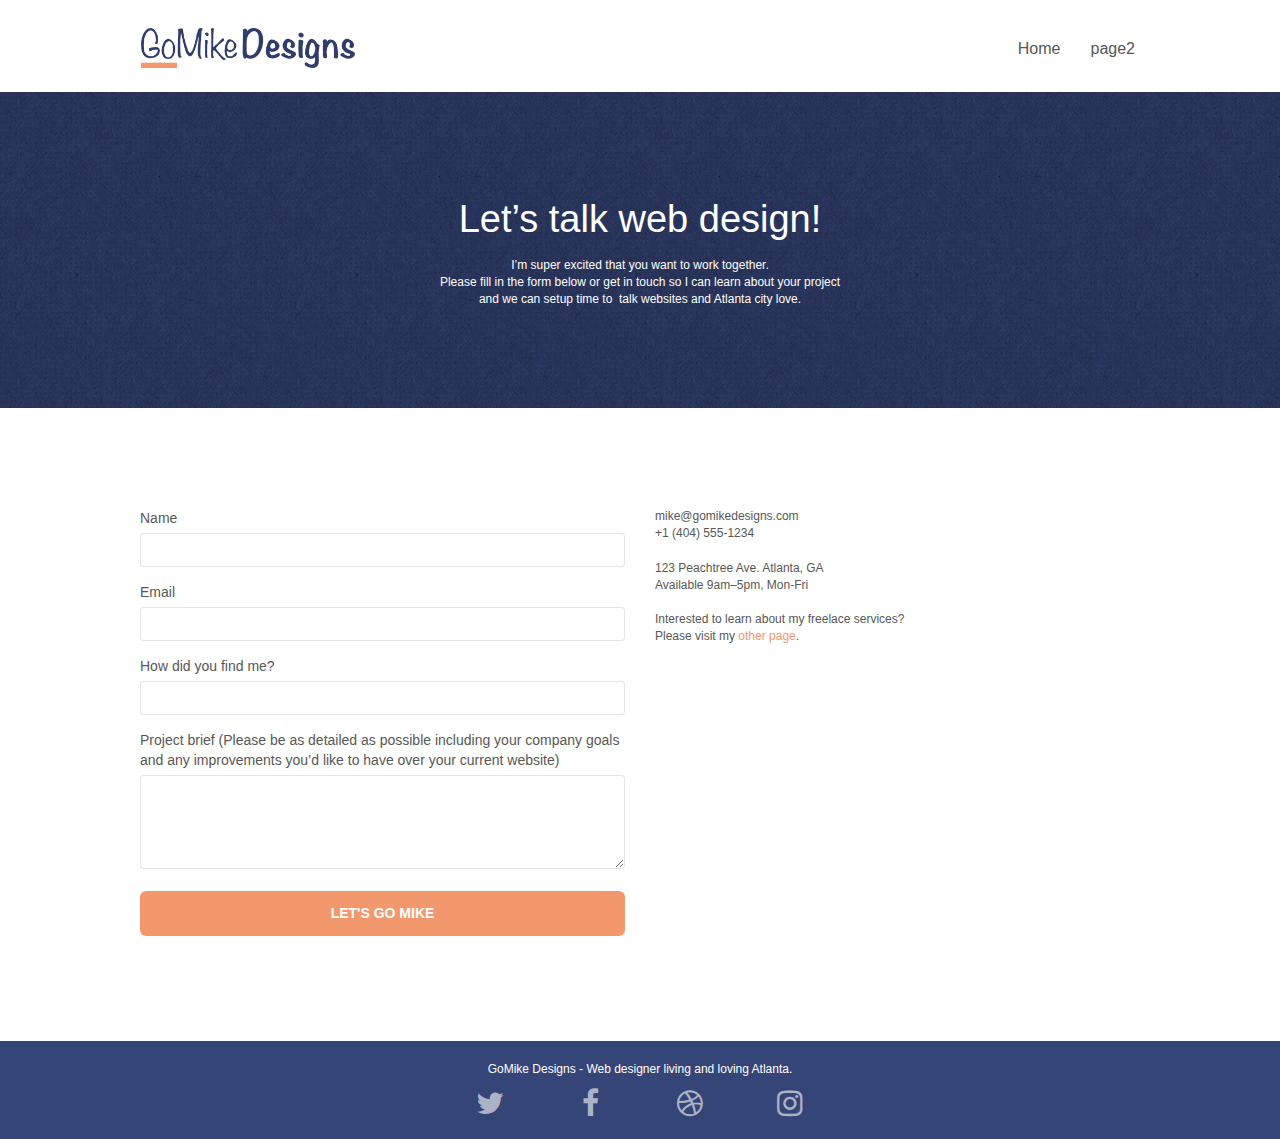
==== commit 15cf35d7: "change images for headers for easier modifi size" ====
--- a/page2.html
+++ b/page2.html
@@ -48,7 +48,7 @@
 					<li>
 					</li>
 					<li>
-						<a href="page2.html">Contact</a>
+						<a href="page2.html">page2</a>
 					</li>
 				</ul>
 			</div>
--- a/style.css
+++ b/style.css
@@ -361,6 +361,22 @@
     position: relative;
     z-index: 2;
 }
+.title-2 {
+    font-size: 38px;
+    color: #333333!important; 
+    line-height: 40px!important;
+    font-weight: 400!important;
+}
+.title-3 {
+    font-size: 15px;
+}
+.title-4 {
+    font-weight: 400!important;
+    color: #333333!important;
+    font-size: 36px!important;
+    letter-spacing: 0.5px!important;
+    line-height: 40px!important;
+}
 
 @media (min-width: 768px) {
     .site-navigation {
@@ -844,6 +860,11 @@
         padding-left: 0;
         padding-right: 0;
     }
+    .img-text {
+        width: 99%;
+    }
+   
+
 }
 
 @media (max-width: 992px) and (min-width: 768px) {
@@ -852,6 +873,9 @@
     }
     .nav-center.navbar .nav {
         max-width: 100%
+    }
+    .img-text {
+        width: 98%;
     }
 }
 
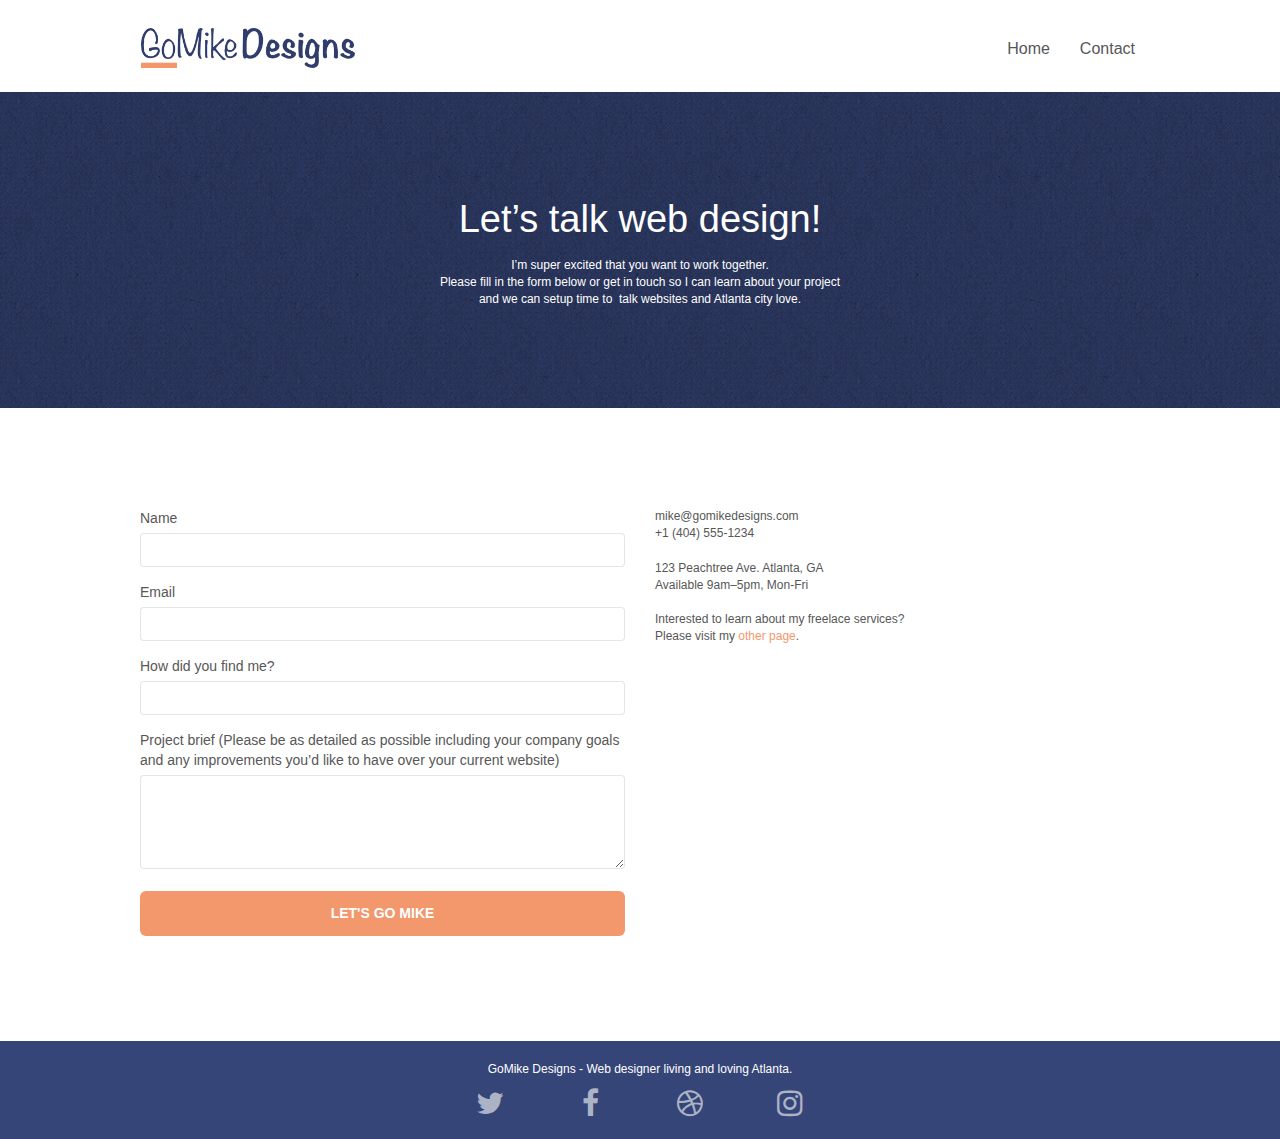
==== commit 628f866c: "small changes on css" ====
--- a/page2.html
+++ b/page2.html
@@ -14,11 +14,8 @@
 	
     
 	<script src="./js/jquery-2.1.0.js"></script>
-	<script src="./js/bootstrap.js"></script>
-	<script src="./js/blocs.js"></script>
-	<script src="./js/jquery.touchSwipe.js"></script>
-	<script src="./js/gmaps.js"></script>
-    <title>page2</title>
+
+    <title>Mikes's Contact</title>
 
     
 <!-- Analytics -->
@@ -48,7 +45,7 @@
 					<li>
 					</li>
 					<li>
-						<a href="page2.html">page2</a>
+						<a href="page2.html">Contact</a>
 					</li>
 				</ul>
 			</div>
@@ -159,6 +156,12 @@
 </div>
 <!-- Footer - bloc-8 END -->
 
+<!-- Scripts -->
+<script src="./js/bootstrap.js"></script>
+<script src="./js/blocs.js"></script>
+<script src="./js/jquery.touchSwipe.js"></script>
+<script src="./js/gmaps.js"></script>
+<!-- Scripts END -->
 </div>
 <!-- Main container END -->
     
--- a/style.css
+++ b/style.css
@@ -847,6 +847,9 @@
 .bg-atlanta-20made-20sign-20orange {
     background-image: url("img/atlanta-made-sign-orange-min.jpg");
 }
+.footer-center {
+    margin-top: 30px;
+}
 
 @media (max-width: 1024px) {
     .bloc {
@@ -879,13 +882,13 @@
     }
 }
 
-@media only screen and (min-device-width: 768px) and (max-device-width: 1024px) and (orientation: landscape) {
+@media only screen and (min-width: 768px) and (max-width: 1024px) and (orientation: landscape) {
     .b-parallax {
         background-attachment: scroll;
     }
 }
 
-@media only screen and (min-device-width: 1024px) and (max-device-width: 1366px) and (-webkit-min-device-pixel-ratio: 1.5) {
+@media only screen and (min-width: 1024px) and (max-width: 1366px) and (-webkit-min-device-pixel-ratio: 1.5) {
     .b-parallax {
         background-attachment: scroll;
     }
@@ -903,10 +906,6 @@
         overflow-x: hidden;
         position: relative;
     }
-    .bloc {
-        padding-left: constant(safe-area-inset-left);
-        padding-right: constant(safe-area-inset-right);
-    }
     .bloc-group,
     .bloc-group .bloc {
         display: block;
@@ -915,11 +914,8 @@
     .bloc-fill-screen .fill-bloc-top-edge,
     .bloc-fill-screen .fill-bloc-bottom-edge {
         padding: 0 20px;
-        padding-left: constant(safe-area-inset-left);
-        padding-right: constant(safe-area-inset-right);
-    }
-}
-
+    }
+}
 @media (max-width: 767px) {
     .page-container {
         overflow-x: hidden;
@@ -1057,15 +1053,44 @@
         width: 180px;
         height: 320px;
     }
-}
-
+    .footer-center {
+        margin-left: 250px
+    }
+}
+@media (max-width: 550px) {
+    .footer-center {
+        margin-left: 150px;
+    }
+}
+@media (max-width: 450px) {
+    .footer-center {
+        margin-left: 90px;
+    }
+    .title-2 {
+        font-size: 33px;
+    }
+    .title-4 {
+        font-size: 28px;
+    }
+}
 @media (max-width: 400px) {
     .bloc {
         padding-left: 0;
         padding-right: 0;
     }
-}
-
+    .footer-center {
+        margin-left: 80px;
+    }
+    .title-4 {
+        font-size: 30px!important;
+    }
+    .title-3 {
+        font-size: 13px;
+    }
+    .title-2 {
+        font-size: 28px;
+    }
+}
 @media (max-width: 767px) {
     .bloc-mob-center-text {
         text-align: center;
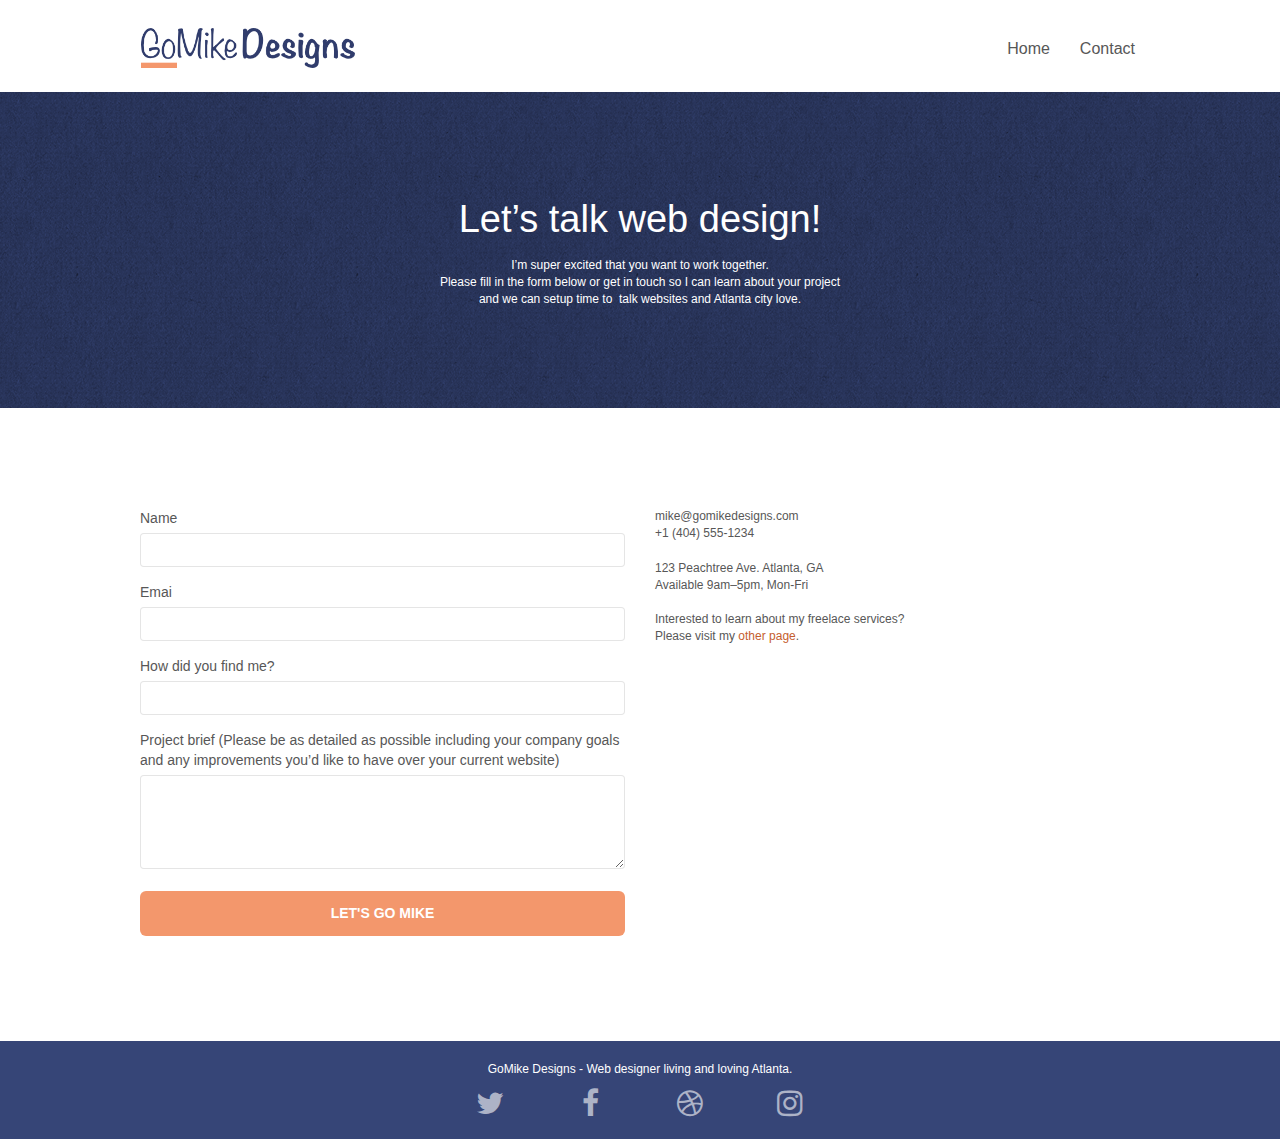
==== commit ce3e71b3: "Deleting Wrong code" ====
--- a/page2.html
+++ b/page2.html
@@ -1,5 +1,5 @@
 <!doctype html>
-<html lang="Default">
+<html lang="en">
 <head>
     <meta charset="utf-8">
     <meta name="keywords" content="">
@@ -32,7 +32,7 @@
 	<div class="container bloc-sm">
 		<nav class="navbar row">
 			<div class="navbar-header">
-				<a class="navbar-brand" href="index.html"><img src="img/atlanta%20web%20design%20logo.png"  height="40" /></a>
+				<a class="navbar-brand" href="index.html"><img src="img/atlanta%20web%20design%20logo.png" alt="Logo" height="40" /></a>
 				<button id="nav-toggle" type="button" class="ui-navbar-toggle navbar-toggle" data-toggle="collapse" data-target=".navbar-1">
 					<span class="sr-only">Toggle navigation</span><span class="icon-bar"></span><span class="icon-bar"></span><span class="icon-bar"></span>
 				</button>
@@ -76,34 +76,32 @@
 	<div class="container bloc-lg">
 		<div class="row">
 			<div class="col-sm-6">
-				<form id="form_1" novalidate success-msg="Your message has been sent." fail-msg="Sorry it seems that our mail server is not responding, Sorry for the inconvenience!">
-					<div class="form-group">
+				<div class="form-group">
+					<label>
+						Name
+					</label>
+					<input id="name" class="form-control" required />
+				</div>
+				<div class="form-group">
 						<label>
-							Name
-						</label>
-						<input id="name" class="form-control" required />
-					</div>
-					<div class="form-group">
-						<label>
-							Email
+							Emai
 						</label>
 						<input id="email" class="form-control" type="email" required />
-					</div>
-					<div class="form-group">
+				</div>
+				<div class="form-group">
 						<label>
 							How did you find me?
 						</label>
 						<input class="form-control" type="email" required id="input_504" />
-					</div>
-					<div class="form-group">
+				</div>
+				<div class="form-group">
 						<label>
 							Project brief (Please be as detailed as possible including your company goals and any improvements you&rsquo;d like to have over your current website)<br>
 						</label><textarea id="message" class="form-control" rows="4" cols="50" required></textarea>
-					</div> 
+				</div> 
 					<button class="bloc-button btn btn-lg btn-block cta-hero btn-atomic-tangerine" type="submit">
 						Let's go Mike
 					</button>
-				</form>
 			</div>
 			<div class="col-sm-6">
 				<p>
--- a/style.css
+++ b/style.css
@@ -820,7 +820,7 @@
 }
 
 .ltc-atomic-tangerine {
-    color: #F3976C!important;
+    color: #c55e2e!important;
 }
 
 .ltc-atomic-tangerine:hover {
@@ -1056,6 +1056,13 @@
     .footer-center {
         margin-left: 250px
     }
+    .nav li a:focus-within b,
+    a:focus-within,
+    li a:focus-within{
+    text-decoration:underline;
+    color:red;
+    background: #414d27;
+}
 }
 @media (max-width: 550px) {
     .footer-center {
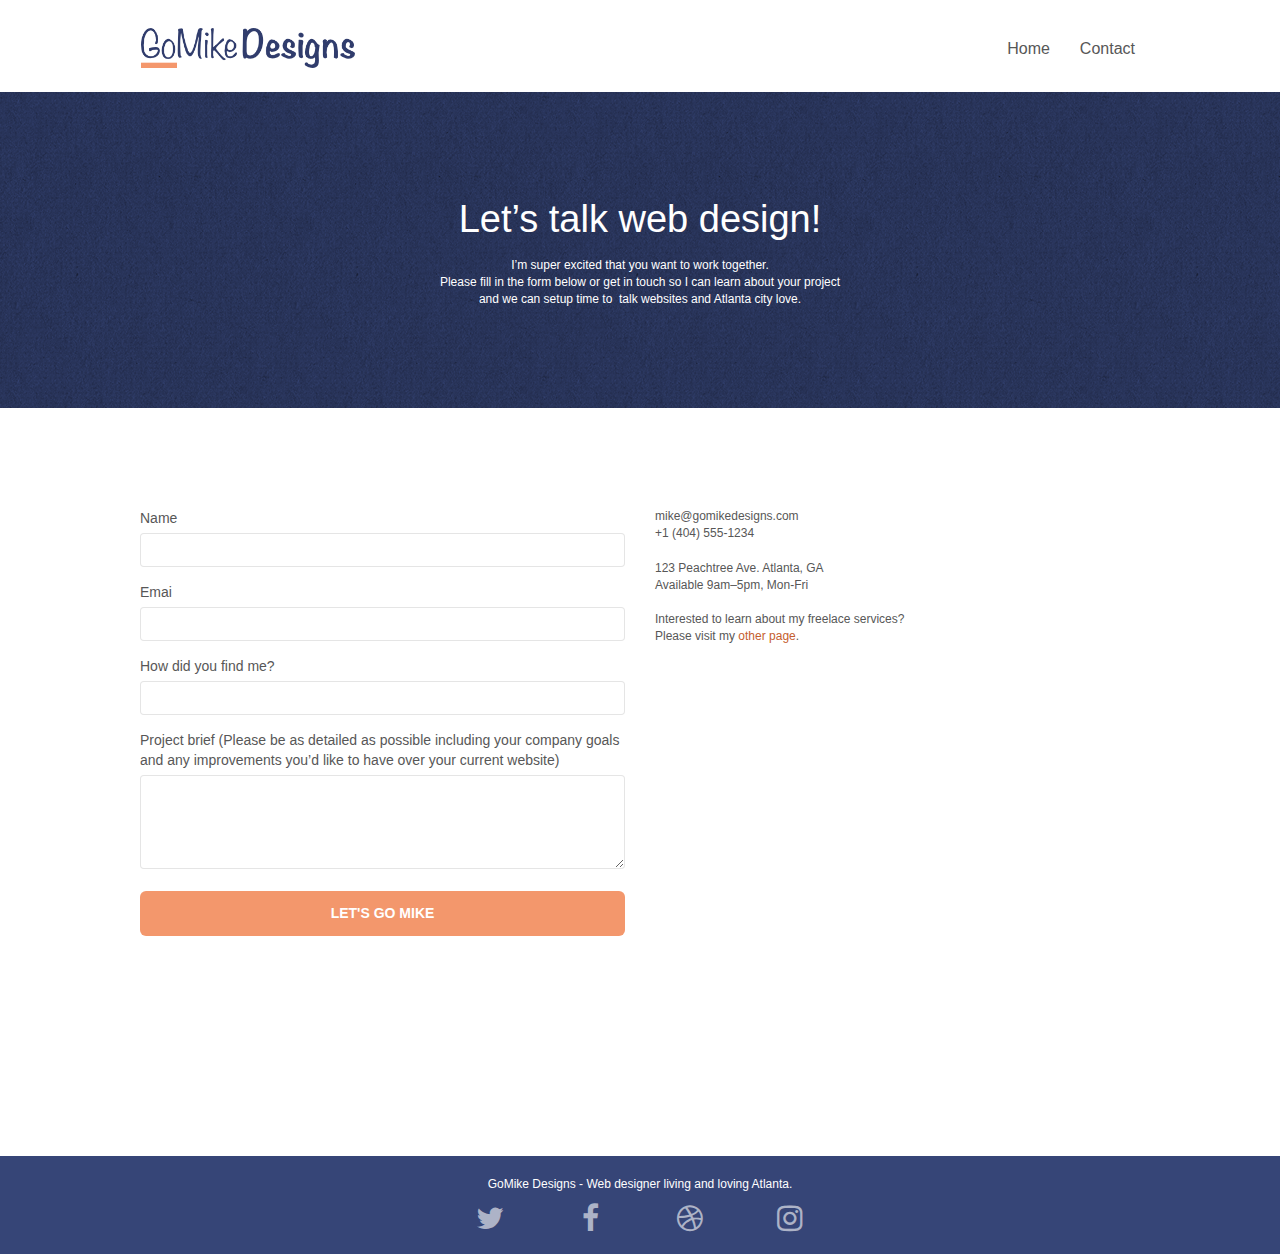
==== commit 9eaba2a0: "Fix footer position on page 2" ====
--- a/page2.html
+++ b/page2.html
@@ -119,7 +119,7 @@
 
 
 <!-- Footer - bloc-8 -->
-<div class="bloc bgc-dark-slate-blue d-bloc" id="bloc-8">
+<div class="bloc bgc-dark-slate-blue d-bloc f-bloc" id="bloc-8">
 	<div class="container bloc-sm">
 		<div class="row">
 			<div class="col-sm-12">
--- a/style.css
+++ b/style.css
@@ -42,6 +42,9 @@
 .bloc .container {
     padding-left: 0;
     padding-right: 0;
+}
+.f-bloc {
+    margin-top: 115px;
 }
 
 .bloc-lg {
